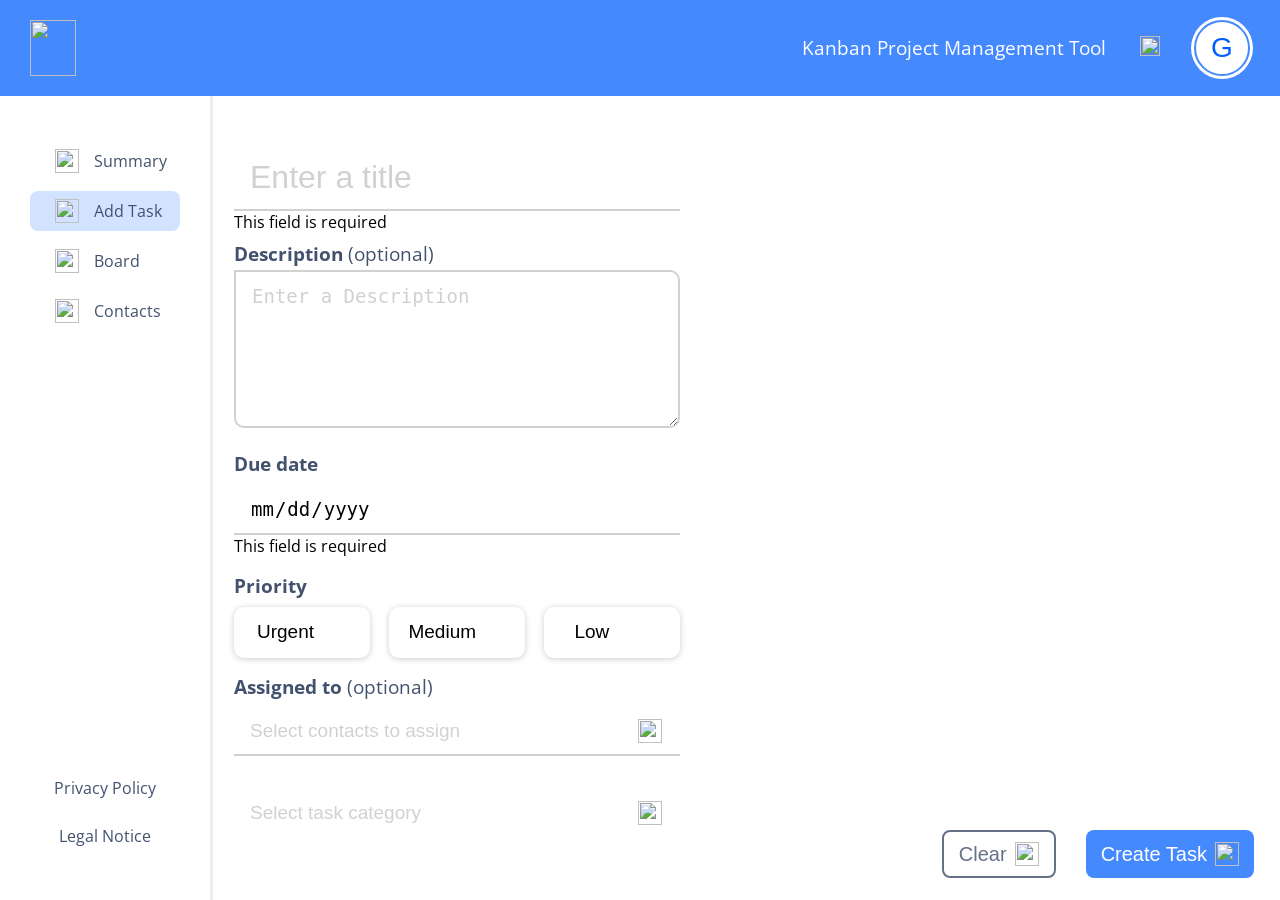
==== addTask.html @ 5997ad2c "fix popupwindow the user can the window close when he click somewhrere outside the window" ====
<!DOCTYPE html>
<html lang="en">
<head>
    <meta charset="UTF-8">
    <meta name="viewport" content="width=device-width, initial-scale=1.0">
    <title>summary</title>
    <link rel="shortcut icon" href="./img/Capa 2.svg" type="image/x-icon">

    <link rel="stylesheet" href="./style/header.css">
    <link rel="stylesheet" href="./style/navbar.css">
    <link rel="stylesheet" href="./style/addTasks.css">
    <link rel="stylesheet" href="./style/addTask-sidebuttons.css">
    <link rel="stylesheet" href="./style/add-task-styles/addTask-Error-Message.css">
    <link rel="stylesheet" href="./style/responsiveness/addTask-responsive.css">
    <link rel="stylesheet" href="./style/responsiveness/navbar-responsive.css">
    <link rel="stylesheet" href="./style/responsiveness/header-responsive.css">
    
    <link rel="stylesheet" href="./style/small-styles/contactColorID.css">
    <link rel="stylesheet" href="./style/small-styles/headerPopUp.css">

    <script defer src="./script/popUp.js"></script>
    <script defer src="./script/addTask.js"></script>
    <script src="./script/userLogin.js"></script>
    <script src="./script/addTask-special-functions/inputAndSelectFields.js"></script>
    <script src="./script/addTask-special-functions/addTask-templates.js"></script>
    <script src="./script/addTask-special-functions/addTask-DataBaseFunctions.js"></script>

</head>
<body onload="setNameInitialButton(), loadContacts()">

    <div  class="white-transparent-overlay" id="whiteTransparentOverlayID"></div>
    <div class="succesfull-popup" id="popUpSuccesID">Task added to board <img class="board-icon-add-task" src="./img/addTask/Board_white.svg"></div>

    <header>
            <img class="capa-icon-header" src="./img/Capa 1.svg" alt="">
            <div class="header-right-section-container">
                <span class="header-font">Kanban Project Management Tool</span>
                <a href="./help.html"><img  class="help-icon" src="./img/help.svg" alt=""></a>
                <button class="user-button" onclick="togglePopUpMenue(event)" id="userInitialButtonID">G</button>
            </div>
    </header>

    <main-container class="main-container">

        <popupmenue class="popup-menue-position d_none" id="popUpID">
                <div class="popup-menue-container">
                    <a class="popup-menue-font" href="./legal.html">Legal Notice</a>
                    <a class="popup-menue-font" href="./privacy.html">Private Policy</a>
                    <a onclick="logout()" class="popup-menue-font" href="./index.html">Log out</a>
                </div>
        </popupmenue>


        <navbar class="navbar">

            <div class="first-navcontainer">
                <a class="navbar-element" href="./summary.html"><img class="navbar-icons" src="./img/Vector.svg"><img class="navbar-icons-responsive" src="./img/Vector.svg">Summary</a>
                <a class="navbar-element navbar-element-selected" href="./addTask.html"><img class="navbar-icons" src="./img/edit_square.svg"><img class="navbar-icons-responsive" src="./img/edit_square_blue.svg">Add Task</a>
                <a class="navbar-element" href="./board.html"><img class="navbar-icons" src="./img/Board.svg"><img class="navbar-icons-responsive" src="./img/Board.svg">Board</a>
                <a class="navbar-element" href="./contacts.html"><img class="navbar-icons" src="./img/perm_contact_calendar.svg"><img class="navbar-icons-responsive" src="./img/perm_contact_calendar.svg">Contacts</a>
            </div>

            <div class="second-navcontainer">
                <a class="navbar-element-bottom" href="./privacy.html">Privacy Policy</a>
                <a class="navbar-element-bottom" href="./legal.html">Legal Notice</a>
            </div>

        </navbar>

        <realmaincontainer class="real-main-container-addTask">

                <scrollcontainer class="scroll-container-addTask">

                    <form onsubmit="validateAddTaskForm(event)" name="addTaskForm" id="addTaskForm" class="main-container-addTask">



                                <input name="addTaskTitle" class="input-title-addTask" type="text" placeholder="Enter a title" id="titleID">
                                <span id="titleFontID">This field is required</span>

                                <div class="margin-top-add-task">
                                    <span class="font-bold-add-task">Description</span><span class="font-normal-add-task"> (optional)</span>
                                </div>
                                <textarea class="textarea-description-addtask" name="addTaskDescription" placeholder="Enter a Description"></textarea>
                                


                                <div class="margin-top-add-task">
                                    <span class="font-bold-add-task">Due date</span>
                                </div>
                                <input class="input-date-addTask" type="date" name="addTaskDate" placeholder="tt/mm/jjjj" id="dateID">
                                <span id="dateFontID">This field is required</span>


                                <priority class="margin-top-bigger-add-task">
                                    <span class="font-bold-add-task">Priority</span>
                                    <div class="prio-buttons-order-addTask margin-top-add-task" id="prioID">
                                        <button onclick="setPrioToUrgent()" type="button" class="prio-buttons-addTask high-prio-button-addTask" id="urgentPrioID">Urgent<img class="prio-icons-addTask" src="./img/addTask/prio-high.svg" id="urgentPrioIMGID"></button>
                                        <button onclick="setPrioToMedium()" type="button" class="prio-buttons-addTask mid-prio-button-addTask" id="mediumPrioID">Medium<img class="prio-icons-addTask" src="./img/addTask/prio-medium.svg" id="midPrioIMGID"></button>
                                        <button onclick="setPrioToLow()" type="button" class="prio-buttons-addTask low-prio-button-addTask" id="lowPrioID">Low<img class="prio-icons-addTask" src="./img/addTask/prio-low.svg" id="lowPrioIMGID"></button>
                                    </div>
                                </priority>





                                <assignedTo class="margin-top-bigger-add-task">
                                    <span class="font-bold-add-task">Assigned to</span><span class="font-normal-add-task"> (optional)</span>
                                </assignedTo>



                                <div class="custom-select-addTask margin-top-add-task" data-placeholder="Select contacts to assign">
                                    <input type="hidden" name="contacts" value="">
                                    
                                    <button type="button" class="custom-select-toggle-addTask">
                                        <span class="custom-select-label-addTask">Select contacts to assign</span>
                                        <span class="custom-select-arrow-wrap-addTask">
                                            <img class="custom-select-arrow-addTask" src="./img/addTask/arrow_drop_down.svg" alt="">
                                        </span>
                                    </button>

                                    <div class="custom-select-menu-addTask d_none" id="contactSelectionID">
                                    </div>
                                </div>

                                <div class="contact-inital-ball-container-under-contact-option" id="initialBallContainerID"></div>


                                <div class="custom-select-addTask margin-top-add-task" data-placeholder="Select task category" id="categoryID">
                                    <input type="hidden" name="taskCategory">
                                    
                                    <button type="button" class="custom-select-toggle-addTask underline-color-select-category">
                                        <span class="custom-select-label-addTask">Select task category</span>
                                        <span class="custom-select-arrow-wrap-addTask">
                                            <img class="custom-select-arrow-addTask" src="./img/addTask/arrow_drop_down.svg" alt="">
                                        </span>
                                    </button>

                                    <div class="custom-select-menu-addTask d_none">
                                        <button type="button" class="custom-select-option-addTask" data-value="Technical Task">Technical Task</button>
                                        <button type="button" class="custom-select-option-addTask" data-value="User Story">User Story</button>
                                    </div>
                                </div>

                                    


                                <subtask class="margin-top-bigger-add-task">
                                    <span class="font-bold-add-task">Subtask</span><span class="font-normal-add-task"> (optional)</span>
                                    
                                </subtask>

                                <div class="wrapper-div-container margin-top-add-task margin-bottom-add-task">
                                    <input onkeyup="showButtons()" name="subtaskform" class="input-subtask-addTask" type="text" placeholder="add new subtask" id="subtaskValueID">
                                    
                                    <div class="cancel-and-confirm-container d_none" id="subtasksInputfieldButtonContainerID">
                                            <img onclick="deleteInputValueSubtask()" class="cancel-icon" src="./img/addTask/cancel.svg">
                                            <span class="cancel-and-confirm-separator"></span>
                                            <img onclick="pasteSubtaskUnderInputfield()" class="confirm-icon" src="./img/addTask/confirm.svg">
                                    </div>
                                </div>

                                <div class="subtasks-container" id="createdSubtasksContainerID"></div>

                                
                                
                                <buttons class="button-order-addtask-responsive">
                                    <button onclick="relodePage();" type="reset" form="addTaskForm" class="button-white-addtask">
                                        Clear
                                        <img class="clear-icon-addtask" src="./img/addTask/iconoir_cancel.svg" alt="">
                                    </button>
                                    <button type="submit" form="addTaskForm" class="button-blue-addtask">
                                        Create Task
                                        <img class="affirmative-icon-addtask" src="./img/addTask/check.svg" alt="">
                                    </button>
                                </buttons>
                                


                            </form>

                </scrollcontainer>

                        <buttons class="button-order-addtask">
                            <button onclick="relodePage();" type="reset" form="addTaskForm" class="button-white-addtask">
                                Clear
                                <img class="clear-icon-addtask" src="./img/addTask/iconoir_cancel.svg" alt="">
                            </button>
                            <button type="submit" form="addTaskForm" class="button-blue-addtask">
                                Create Task
                                <img class="affirmative-icon-addtask" src="./img/addTask/check.svg" alt="">
                            </button>
                        </buttons>

        </realmaincontainer>

        

    </main-container>
    
</body>
</html>
---- style/header.css ----
@font-face{
    font-family: 'Open_Sans';
    src: url('../fonts/Open_sans/OpenSans-VariableFont_wdth\,wght.ttf')
}

body{
    margin: 0;
    font-family: 'Open_Sans', Arial, sans-serif;
}


header{
    width: 100%;
    height: 96px;
    background-color: #4589FF;
    display: flex;
    align-items: center;
    justify-content: space-between;
    padding: 0 30px 0 30px;
    box-sizing: border-box;
    transition: 0.8s;
}

.header-font{
    font-size: 19px;
}

.help-icon{
    width: 20px;
    height: 20px;
    object-fit: cover;
}

        .help-icon:hover{
            width: 24px;
            height: 24px;
            cursor: pointer;
        }

.capa-icon-header{
    width: 46px;
    height: 56px;
    object-fit: cover;
}

.header-right-section-container{
    display: flex;
    align-items: center;
    justify-content: space-between;
    color: white;
    width: 448px;
}

.user-button{
    color: #005DFF;
    height: 56px;
    width: 56px;
    background-color: white;
    border-radius: 30px;
    border-style: none;
    font-size: 28px;

    display: flex;
    align-items: center;
    justify-content: center;

    transition: 0.2s;

    border: solid 2px #4589FF; /* Blaue Umrandung */
    box-shadow: 0 0 0 3px white;
}

.user-button:hover{
    background-color: #D2E3FF;
    cursor: pointer;
}
---- style/navbar.css ----
.navbar{
    border-right: inset;
    height: calc(100vh - 156px);
    min-width: 210px;
    display: flex;
    flex-direction: column;
    justify-content: space-between;
    padding: 30px 0 30px 0;
    background-color: white;
    z-index: 999;
}

.first-navcontainer{
    display: flex;
    flex-direction: column;
    padding: 10px 30px 10px 30px;
    
}

.navbar-element{
    display: flex;
    align-items: center;
    padding: 8px 15px 8px 25px;
    margin: 5px 0 5px 0;
    color: #42526E;
    text-decoration: none;
    font-size: 16px;
    border-radius: 8px;
    transition: 0.2s;
}

.navbar-element:hover{
    background-color: #D2E3FF;
    cursor: pointer;
}

.navbar-element-selected {
    background-color: #D2E3FF;
}

.navbar-element-bottom{
    display: flex;
    align-items: center;
    justify-content: center;
    padding: 8px 15px;
    margin: 5px 0 5px 0;
    color: #42526E;
    text-decoration: none;
    font-size: 16px;
    border-radius: 8px;
    transition: 0.2s;
}

.navbar-element-bottom:hover{
    color: #005DFF;
    cursor: pointer;
}

.navbar-element-bottom-selected{
    display: flex;
    align-items: center;
    justify-content: center;
    padding: 8px 15px;
    margin: 5px 0 5px 0;
    color: white;
    text-decoration: none;
    font-size: 16px;
    border-radius: 8px;
    transition: 0.2s;
    background-color: #4589FF;
}


.navbar-icons{
    height: 24px;
    width: 24px;
    margin-right: 15px;
}

.second-navcontainer{
    display: flex;
    flex-direction: column;
    padding: 10px 30px 10px 30px;
}
---- style/addTasks.css ----
.d_none{
    display: none;
}

.main-container{
    display: flex;
    overflow: hidden;
}

.real-main-container-addTask{
    width: 100%;
    max-width: 1440px;
    margin: 0 auto;
    height: calc(100vh - 96px);
    overflow-y: auto;
    box-sizing: border-box;
}

.main-container-addTask{
    display: flex;
    flex-direction: column;
    flex-grow: 1;

    height: calc(100vh - 166px);
    width: 100%;
    padding: 0 21px;
    overflow: hidden;
    overflow-y: auto;
}

.scroll-container-addTask{
    display: flex;
    overflow: hidden;
    width: 488px;
}

.font-bold-add-task{
    font-size: 19px;
    font-weight: 700;
    color: #42526E;
}

.font-normal-add-task{
    font-size: 19px;
    color: #42526E;
}

.margin-top-add-task{
    margin-top: 8px;
}

.margin-bottom-add-task{
    margin-bottom: 8px;
}

.margin-top-bigger-add-task{
    margin-top: 16px;
}

.margin-right-add-task{
    margin-right: 7px;
}


.input-title-addTask{
    height: 64px;
    padding: 13px 16px;
    margin-top: 50px;
    font-size: 32px;

    border-width: 0px;
    border-bottom: solid 2px #D1D1D1;
}

        .input-title-addTask::placeholder{
            color: #D1D1D1;
        }

        .input-title-addTask:focus {
            outline: none;
            border-bottom-color: #4589FF;
        }

.textarea-description-addtask{
    min-height: 128px;
    max-width: 434px;
    padding: 13px 16px;
    margin-top: 3px;
    margin-bottom: 15px;
    
    font-size: 19px;
    
    border-bottom-left-radius: 10px;
    border-bottom-right-radius: 10px;
    border-top-right-radius: 10px;

    border-width: 0px;
    border: solid 2px #D1D1D1;
}

        .textarea-description-addtask::placeholder{
            color: #D1D1D1;
        }

        .textarea-description-addtask:focus {
            outline: none;
            border-color: #4589FF;
        }

.input-date-addTask{
    display: flex;
    flex-direction: row-reverse;
    justify-content: space-between;

    position: relative;
    
    height: 28px;
    padding: 12px 16px;
    margin-top: 8px;
    font-size: 19px;


    appearance: none;

    border-width: 0px;
    border-bottom: solid 2px #D1D1D1;

}

/*===================Custom Calendericon======================================================*/

.input-date-addTask::-webkit-datetime-edit {
    color: #D1D1D1; 
}

.input-date-addTask:focus::-webkit-datetime-edit {
    color: #000000; 
}

.input-date-addTask:not(:placeholder-shown)::-webkit-datetime-edit {
    color: #000000; 
}

        .input-date-addTask:focus{
            outline: none;
            border-color: #4589FF;
        }

        .input-date-addTask::-webkit-calendar-picker-indicator {
            opacity: 0;
            position: absolute;
            right: 15px;
            top: 50%;
            transform: translateY(-50%);
            cursor: pointer;
        }

        .input-date-addTask:before {
            content: url('../img/addTask/event.svg');
            position: relative;
        }

/*===================Custom Calendericon======================================================*/

.prio-buttons-order-addTask{
    display: flex;
    justify-content: space-between;
}

.prio-buttons-addTask{
    display: flex;
    align-items: center;
    justify-content: space-evenly;

    border-style: none;
    border-bottom: 2px solid transparent;
    box-shadow: 0px 1px 6px rgba(0, 0, 0, 0.2);
    transition: 0.2;
    border-radius: 10px;


    height: 51px;
    width: 136px;
    padding: 18px 10px;
    font-size: 19px;
}

.high-prio-button-addTask{
    background-color: white;
}

.high-prio-button-focused-addTask{
    color:  white;
    background-color: #FF3D00;
}

        .high-prio-button-addTask:hover{
            border-bottom-color: #FF3D00;
            cursor: pointer;
        }   

.mid-prio-button-addTask{
    background-color: white;
}
.mid-prio-button-focused-addTask{
    color:  white;
    background-color: #FFA800;
}

        .mid-prio-button-addTask:hover{
            border-bottom-color: #FFA800;
            cursor: pointer;
        }   

.low-prio-button-addTask{
    background-color: white;
}

.low-prio-button-focused-addTask{
    color:  white;
    background-color: #7AE229;
}


        .low-prio-button-addTask:hover{
            border-bottom-color: #7AE229;
            cursor: pointer;
        }   

.prio-icons-addTask{
    height: 15px;
    width: 20px;
}

.custom-select-addTask {
    position: relative;
    width: 100%;
}

.custom-select-toggle-addTask {
    display: flex;
    justify-content: space-between;
    align-items: center;
    width: 100%;
    height: 48px;
    padding: 12px 16px;
    font-size: 19px;
    background-color: white;
    border: 0;
    border-bottom: solid 2px #D1D1D1;
    cursor: pointer;
}

.underline-color-select-category{
    border-bottom: solid 2px #D1D1D1;
}

        .custom-select-toggle-addTask:hover {
            border-color: #4589FF;
        }

        .custom-select-toggle-addTask:focus {
            outline: none;
        }

.custom-select-label-addTask {
    color: #000000;
}

.custom-select-addTask.placeholder .custom-select-label-addTask {
    color: #D1D1D1;
}

.custom-select-arrow-wrap-addTask {
    display: flex;
    align-items: center;
    justify-content: center;
    width: 28px;
    height: 28px;
    border-radius: 50%;
    flex-shrink: 0;
}

.custom-select-arrow-wrap-addTask:hover {
    background-color: #D2E3FF;
}

.custom-select-arrow-addTask {
    width: 24px;
    height: 24px;
    transition: transform 0.2s ease;
}

.custom-select-addTask.open .custom-select-arrow-addTask {
    transform: rotate(180deg);
}

.custom-select-menu-addTask {
    position: absolute;
    top: calc(100% + 4px);
    left: 0;
    right: 0;
    z-index: 20;
    display: flex;
    flex-direction: column;
    padding: 8px 0;
    background-color: white;
    border-radius: 10px;
    box-shadow: 0px 4px 14px rgba(0, 0, 0, 0.12);
}

.custom-select-option-addTask {
    width: 100%;
    padding: 12px 16px;
    font-size: 19px;
    text-align: left;
    background: transparent;
    border: 0;
    cursor: pointer;
}

        .custom-select-option-addTask:hover {
            background-color: #D2E3FF;
        }

        .custom-select-option-addTask:focus {
            outline: none;
            background-color: #D2E3FF;
        }


.contact-option-addTask {
    display: flex;
    align-items: center;
    justify-content: space-between;
    padding: 8px 23px;
    margin: 1px 0;
    border-radius: 8px;
    cursor: pointer;
}

        .contact-option-addTask:hover {
            background-color: #D2E3FF;
        }

.contact-option-addTask-focused {
    background-color: #4589FF;
    color: white;
}

        .contact-option-addTask-focused:hover {
            background-color: #005DFF;
        }

.contact-option-left-container-addTask {
    display: flex;
    align-items: center;
    width: 245px;
}

.contact-initial-ball{
    display: flex;
    align-items: center;
    justify-content: center;

    width: 32px;
    height: 32px;
    padding: 5px;

    color: white;
    font-size: 18px;

    border-radius: 30px;
    border: solid 2px white;
}

.contact-option-font{
    margin-left: 16px;
}

.contact-checkbox-addTask {
    position: absolute;
    opacity: 0;
    pointer-events: none;
}

.contact-checkbox-visual-addTask {
    width: 18px;
    height: 18px;
    flex-shrink: 0;
    background-image: url("../img/checkbox_unchecked.svg");
    background-repeat: no-repeat;
    background-position: center;
    background-size: contain;
}

.contact-inital-ball-container-under-contact-option{
    display: flex;
    margin: 13px 0;
}

.input-subtask-addTask{
    height: 48px;
    padding: 13px 96px 13px 16px;
    font-size: 19px;

    width: 100%;  

    box-sizing: border-box;
    border-width: 0px;
    border-bottom: solid 2px #D1D1D1;
}

        .input-subtask-addTask:focus {
            outline: none;
            border-color: #4589FF;
        }

        .input-subtask-addTask:hover {
            cursor: pointer;
            border-color: #4589FF;
        }

.edit-input-subtask-addTask{
    height: 30px;
    font-size: 19px;

    padding: 0px 16px;

    width: 100%;  

    box-sizing: border-box;
    border-width: 0px;
    border-bottom: solid 2px #D1D1D1;
}

        .edit-input-subtask-addTask:focus {
            outline: none;
            border-color: #4589FF;
        }

        .edit-input-subtask-addTask:hover {
            cursor: pointer;
            border-color: #4589FF;
        }

.wrapper-div-container{
    position: relative;
    width: 100%;
}

.cancel-and-confirm-container{
    display: flex;
    align-items: center;
    gap: 8px;
    position: absolute;
    right: 16px;
    top: 50%;
    transform: translateY(-50%);
}

.cancel-and-confirm-separator{
    width: 1px;
    height: 17px;
    background-color: #D1D1D1;
    margin: 0 4px;
}

.confirm-icon{
    width: 17px;
    height: 17px;
    padding: 3px;
    border-radius: 13px;
}

        .confirm-icon:hover{
            background-color: #D2E3FF;
            cursor: pointer;
        }

.cancel-icon{
    width: 15px;
    height: 15px;
    padding: 4px;
    border-radius: 13px;
}

        .cancel-icon:hover{
            background-color: #D2E3FF;
            cursor: pointer;
        }

.subtasks-container{
    margin-bottom: 40px;
    display: flex;
    flex-direction: column;
    gap: 8px;
}

.single-subtask-container{
    display: flex;
    align-items: center;
    justify-content: space-between;
    width: 100%;
    height: 27px;
    padding-left: 20px;
    border-radius: 8px;
    box-sizing: border-box;
}

        .single-subtask-container:hover{
            background-color: #D2E3FF;
        }

.subtask-button-container{
    display: flex;
    justify-content: space-between;
    align-items: center;
    width: 56px;
    padding: 2px;
    border-radius: 3px;
    margin-right: 5px;

    opacity: 0;
    visibility: hidden;
    pointer-events: none;
    transition: opacity 0.2s ease;
}

        .single-subtask-container:hover .subtask-button-container{
            opacity: 1;
            visibility: visible;
            pointer-events: auto;
        }

.subtask-trash-icon{
    width: 18px;
    height: 18px;
    transition: 0.2s;
}

        .subtask-trash-icon:hover{
            cursor: pointer;
            width: 20px;
            height: 20px;
        }

.subtask-separator{
    height: 16px;
    width: 1px;
    background-color: #D1D1D1;
}

.subtask-pencil-icon{
    width: 18px;
    height: 18px;
    transition: 0.2s;
}

        .subtask-pencil-icon:hover{
            cursor: pointer;
            width: 20px;
            height: 20px;
        }

.edit-subtask-trashcan-icon{
    width: 18px;
    height: 18px;
    padding: 2px;
    border-radius: 13px;
    transition: 0.2s;
}

        .edit-subtask-trashcan-icon:hover{
            cursor: pointer;
            width: 20px;
            height: 20px;
            background-color: #D2E3FF;
        }

.edit-subtask-confirm-icon{
    width: 14px;
    height: 14px;
    border-radius: 13px;
    padding: 3px;

    transition: 0.2s;
}

        .edit-subtask-confirm-icon:hover{
            cursor: pointer;
            width: 16px;
            height: 16px;
            
            background-color: #D2E3FF;
        }
---- style/addTask-sidebuttons.css ----
.button-order-addtask{
    display: flex;
    align-items: end;
    justify-content: end;
    padding-bottom: 21px;
    padding-right: 11px;
}

.button-white-addtask{
    display: flex;
    align-items: center;
    justify-content: space-evenly;
    color: #647188;
    height: 48px;
    padding: 0 15px;
    margin: 0 15px;
    background-color: #FFFFFF;
    border: solid 2px #647188;
    border-radius: 8px;
    font-size: 20px;
    transition: 0.2s;
}

        .button-white-addtask:hover{
            color: #4589FF;
            border: solid 2px #4589FF;
            cursor: pointer;
        }

.clear-icon-addtask{
    height: 24px;
    width: 24px;
    transition: 0.2s;
    object-fit: cover;
    margin-left: 8px;
}

        .button-white-addtask:hover img{
            filter: invert(29%) sepia(96%) saturate(746%) hue-rotate(186deg) brightness(95%) contrast(92%);
        }

.button-blue-addtask{
    display: flex;
    align-items: center;
    justify-content: space-evenly;

    color: white;
    height: 48px;
    padding: 0 15px;
    margin: 0 15px;
    background-color: #4589FF;
    border-radius: 8px;
    border-style: none;
    font-size: 20px;
    transition: 0.2s;
}

        .button-blue-addtask:hover{
            background-color: #005DFF;
            cursor: pointer;
        }

.affirmative-icon-addtask{
    height: 24px;
    width: 24px;
    object-fit: cover;
    margin-left: 8px;
}
---- style/add-task-styles/addTask-Error-Message.css ----
.input-title-error-addTask{

    border-bottom: solid 2px #FF3D00;
}

    .input-title-error-addTask::placeholder{
            color: #D1D1D1;
        }

.input-date-error-addTask{

    border-bottom: solid 2px #FF3D00;
}

.prio-buttons-order-error-addTask{
    border: solid 2px #FF3D00;
    border-radius: 5px;
}

.succesfull-popup{
    position: fixed;
    display: flex;
    justify-content: space-evenly;
    align-items: center;
    width: 326px;
    height: 74px;
    border-radius: 24px;
    background-color: #4589FF;
    color: white;
    font-size: 23px;
    left: 50%;
    transform: translate(-50%, -50%);
    z-index: 1000;

    top: 120%; 
    transition: top 0.4s ease-out;
}

        .top-50-percent{
            top: 50% !important;
        }

.white-transparent-overlay{
    width: 100%;
    height: 100vh;
    position: fixed;
    top: 0;
    left: 0;
    background-color: rgba(255, 255, 255, 0.582);
    
    opacity: 0;
    visibility: hidden; 
    transition: 0.8s;
    z-index: 998;
}

.show-overlay-add-task{
    opacity: 1;
    visibility: visible;
}

.board-icon-add-task{
    width: 22px;
    height: 22px;
}
---- style/responsiveness/addTask-responsive.css ----
.button-order-addtask-responsive{
    display: none;
    justify-content: center;
    bottom: 0px;
    margin-bottom: 70px;
    margin-top: 40px;
}

@media(max-width: 1000px){

.button-order-addtask-responsive{
    display: flex;
}

.textarea-description-addtask {
    max-width: 100%;
}

.main-container{
    display: flex;
    flex-direction: column;
}

.real-main-container-addTask {
    height: calc(100vh - 166px);
}

.scroll-container-addTask{
    width: 100%;
}

.main-container-addTask{
    height: calc(100vh - 177px);
    width: 100%;
    box-sizing: border-box;
}

.scrollcontainer{
    height: calc(100vh - 125px);
}

.input-title-addTask {
    margin-top: 25px;
}

.button-order-addtask {
    display: none;
}

.subtasks-container {
    margin-bottom: 0;
    
}


}

@media(max-width: 480px){

.prio-buttons-addTask {
    height: 51px;
    width: 95px;
    font-size: 16px;
}

.prio-icons-addTask {
    height: 12px;
    width: 16px;
}

.main-container-addTask {
    width: 300px;
}


}
---- style/responsiveness/navbar-responsive.css ----
.navbar-icons-responsive{
    height: 24px;
    width: 24px;
    display: none;
}

@media(max-width: 1000px){

.main-container{
    flex-direction: column-reverse;
}

.navbar{
    justify-content: center;
    width: 100%;
    height: 70px;
    border-right: none;
    align-items:center;

    position: sticky;
    bottom: 0;
    padding: 30px 0 30px 0;
    box-sizing: border-box;
}

.navbar-icons{
    display: none;
}

.navbar-icons-responsive{
    display: block;
}

.navbar-element-selected {
    background-color: white;
}

.navbar-element:hover{
    background-color: white;
}

.navbar-element-selected{
    color: #4589FF;
}

.first-navcontainer {
    display: flex;
    flex-direction: row;
    padding: 10px 30px;
    width: 100%;
    justify-content: space-around;
    box-sizing: border-box;
}

.second-navcontainer {
    display: none;
}

.navbar-element {
    display: flex;
    flex-direction: column;
    justify-content: center;
    padding: 8px 15px;
    width: 100px;
}

.navbar-icons {
    margin-right: 0;
}

}

@media(max-width: 600px){
    .first-navcontainer {
        padding: 10px 0px;
        justify-content: space-between;
    }
}

@media(max-width: 450px){
    .navbar-element {
        padding: 8px 0px;
    }
}
---- style/responsiveness/header-responsive.css ----
@media(max-width: 720px){

.header-font {
    display: none;
}

.help-icon{
    display: none;
}


}
---- style/small-styles/contactColorID.css ----
.ocker{
    background-color: #FFBB2B;
}

.yellow{
    background-color: #FFE62B;
}

.orange{
    background-color: #FF7A00;
}

.red{
    background-color: #FF4646;
}

.salmon{
    background-color: #FF745E;
}

.creme{
    background-color: #FFA35E;
}

.lila{
    background-color: #462F8A;
}

.lavender{
    background-color: #6E52FF;
}

.violette{
    background-color: #9327FF;
}

.pink{
    background-color: #FC71FF;
}

.magenta{
    background-color: #FF5EB3;
}

.blue{
    background-color: #0038FF;
}

.turquoise{
    background-color: #1FD7C1;
}

.babyblue{
    background-color: #00BEE8;
}

.lime{
    background-color: #C3FF2B;
}
---- style/small-styles/headerPopUp.css ----
.popup-menue-position{
    right: 0px;
    top: 96px;
    position: absolute;
    width: 172px;
    height: 137px
}

.popup-menue-container{
    display: flex;
    flex-direction: column;
    box-shadow: -5px 4px 12px rgba(0, 0, 0, 0.1);
    border-top-left-radius: 20px;
    border-bottom-left-radius: 20px;
    border-bottom-right-radius: 20px;
    padding: 14px 16px;
    gap: 8px;
    background-color: white;
    z-index: 999;
    position: relative;
}

.popup-menue-font{
    display: flex;
    justify-content: end;
    font-size: 19px;
    color: #42526E;
    padding: 5px 8px;
    border-radius: 8px;
    text-decoration: none;
}

.popup-menue-font:hover{
    background-color: #D2E3FF;
    cursor: pointer;
}

.d_none{
    display: none;
}
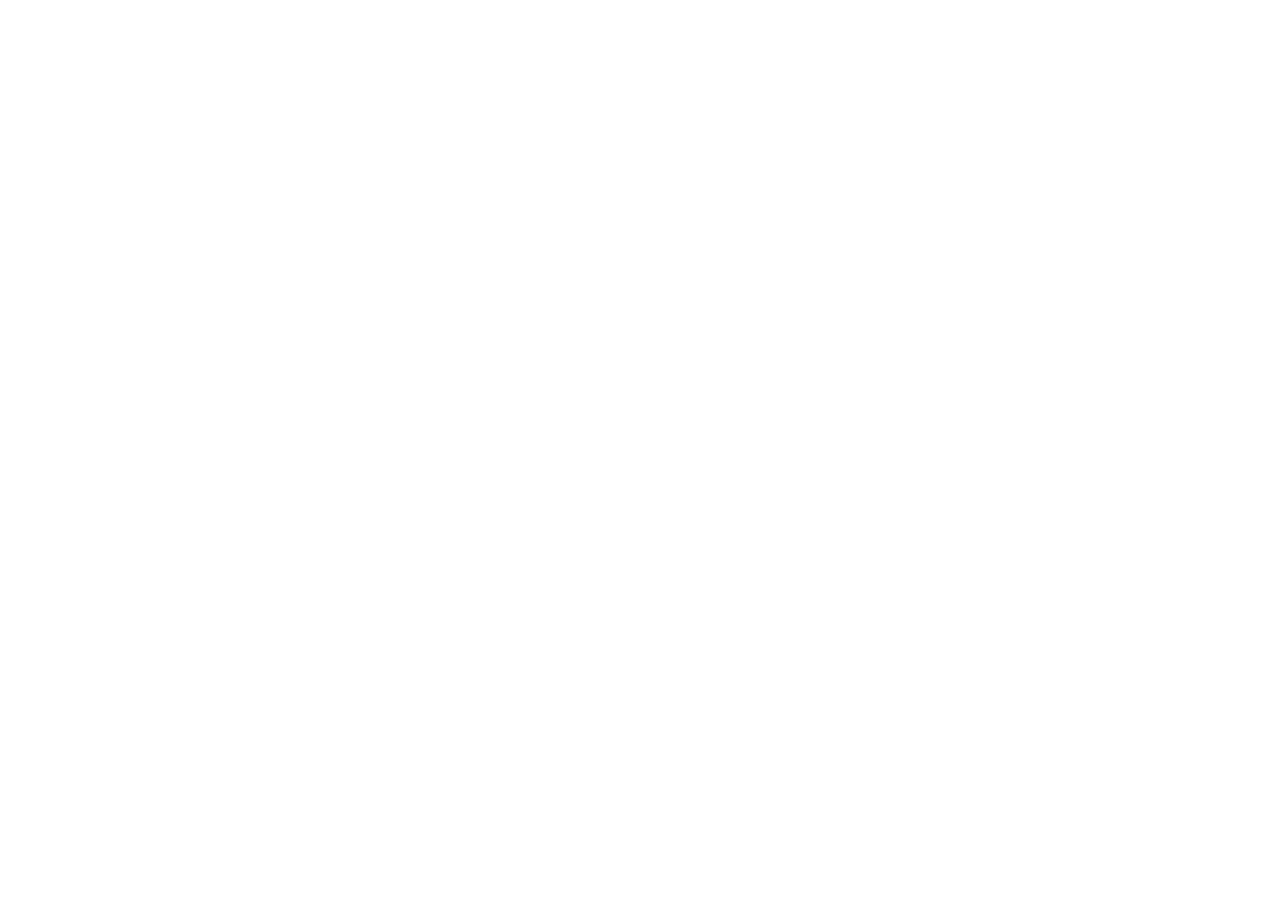
==== commit 474e3fe0: "bugfixes" ====
--- a/addTask.html
+++ b/addTask.html
@@ -32,12 +32,14 @@
     <div class="succesfull-popup" id="popUpSuccesID">Task added to board <img class="board-icon-add-task" src="./img/addTask/Board_white.svg"></div>
 
     <header>
+        <div class="header-container">
             <img class="capa-icon-header" src="./img/Capa 1.svg" alt="">
             <div class="header-right-section-container">
                 <span class="header-font">Kanban Project Management Tool</span>
                 <a href="./help.html"><img  class="help-icon" src="./img/help.svg" alt=""></a>
                 <button class="user-button" onclick="togglePopUpMenue(event)" id="userInitialButtonID">G</button>
             </div>
+        </div>
     </header>
 
     <main-container class="main-container">
--- a/style/header.css
+++ b/style/header.css
@@ -14,11 +14,17 @@
     height: 96px;
     background-color: #4589FF;
     display: flex;
+    justify-content: center;
+}
+
+.header-container{
+    width: 100%;
+    max-width: 1440px;
+    display: flex;
     align-items: center;
     justify-content: space-between;
     padding: 0 30px 0 30px;
     box-sizing: border-box;
-    transition: 0.8s;
 }
 
 .header-font{
--- a/style/responsiveness/header-responsive.css
+++ b/style/responsiveness/header-responsive.css
@@ -8,5 +8,15 @@
     display: none;
 }
 
+}
 
+@media(max-width: 500px){
+    .user-button {
+
+        height: 40px;
+        width: 40px;
+
+        font-size: 21px;
+
+    }
 }
